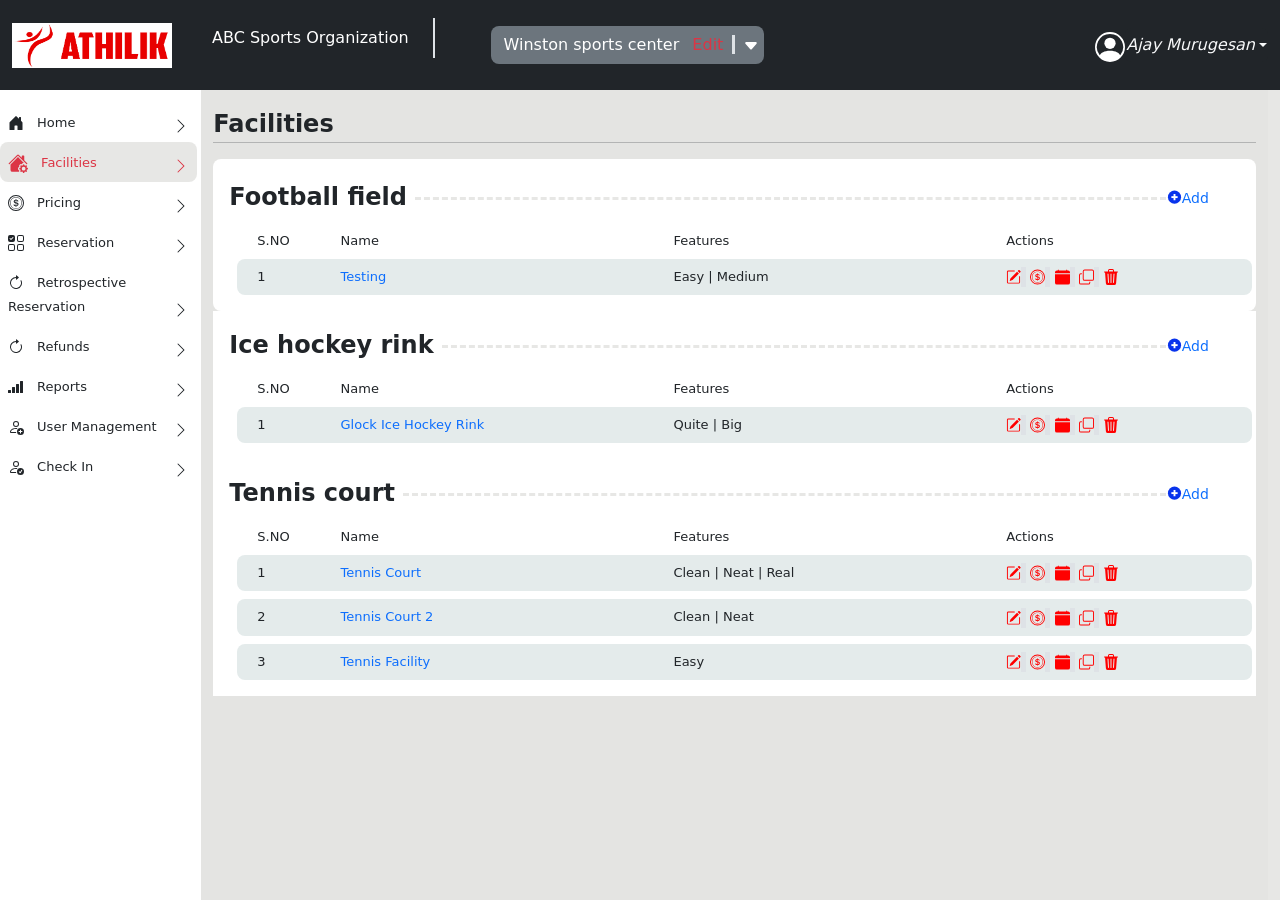
==== athilitik-UI/index.html @ 7afe9dba "initial commit" ====
<!DOCTYPE html>
<html lang="en">
  <head>
    <meta charset="UTF-8" />
    <meta name="viewport" content="width=device-width, initial-scale=1.0" />
    <title>ATHLITIK</title>
    <link
      href="https://cdn.jsdelivr.net/npm/bootstrap@5.3.0/dist/css/bootstrap.min.css"
      rel="stylesheet"
    />
    <link
      rel="stylesheet"
      href="https://cdnjs.cloudflare.com/ajax/libs/font-awesome/6.5.2/css/all.min.css"
      integrity="sha512-SnH5WK+bZxgPHs44uWIX+LLJAJ9/2PkPKZ5QiAj6Ta86w+fsb2TkcmfRyVX3pBnMFcV7oQPJkl9QevSCWr3W6A=="
      crossorigin="anonymous"
      referrerpolicy="no-referrer"
    />
    <script
      src="https://cdn.jsdelivr.net/npm/bootstrap@5.0.2/dist/js/bootstrap.bundle.min.js"
      integrity="sha384-MrcW6ZMFYlzcLA8Nl+NtUVF0sA7MsXsP1UyJoMp4YLEuNSfAP+JcXn/tWtIaxVXM"
      crossorigin="anonymous"
    ></script>
    <link rel="stylesheet" href="example.css"></link>
  </head>
  <body>
    <nav class="navbar navbar-expand-lg navbar-light bg-dark navheight flex-nowrap">
      <div class="container-fluid d-flex justify-content-between">
        <button class="btn btn bg-white d-lg-none" type="button" data-bs-toggle="offcanvas" data-bs-target="#offcanvasExample" aria-controls="offcanvasExample">
             <svg xmlns="http://www.w3.org/2000/svg" width="16" height="16" fill="currentColor" class="bi bi-list" viewBox="0 0 16 16">
<path fill-rule="evenodd" d="M2.5 12a.5.5 0 0 1 .5-.5h10a.5.5 0 0 1 0 1H3a.5.5 0 0 1-.5-.5m0-4a.5.5 0 0 1 .5-.5h10a.5.5 0 0 1 0 1H3a.5.5 0 0 1-.5-.5m0-4a.5.5 0 0 1 .5-.5h10a.5.5 0 0 1 0 1H3a.5.5 0 0 1-.5-.5"/>
</svg>
</button>
        <a class="navbar-brand d-flex" href="#">

<div class="offcanvas offcanvas-start" tabindex="-1" data-bs-backdrop="false" id="offcanvasExample" aria-labelledby="offcanvasExampleLabel">
  <div class="offcanvas-header">
    <h5 class="offcanvas-title" id="offcanvasExampleLabel"></h5>
    <button type="button" class="btn-close" data-bs-dismiss="offcanvas" aria-label="Close"></button>
  </div>
  <div class="offcanvas-body  d-lg-none">
    <div>
      <div class="col-2 w-auto">
        <ul class="p-3">
          <li class="list-group-item border-0 mt-3">
            <svg
              xmlns="http://www.w3.org/2000/svg"
              width="16"
              height="16"
              fill="currentColor"
              class="bi bi-house-door-fill"
              viewBox="0 0 16 16"
            >
              <path
                d="M6.5 14.5v-3.505c0-.245.25-.495.5-.495h2c.25 0 .5.25.5.5v3.5a.5.5 0 0 0 .5.5h4a.5.5 0 0 0 .5-.5v-7a.5.5 0 0 0-.146-.354L13 5.793V2.5a.5.5 0 0 0-.5-.5h-1a.5.5 0 0 0-.5.5v1.293L8.354 1.146a.5.5 0 0 0-.708 0l-6 6A.5.5 0 0 0 1.5 7.5v7a.5.5 0 0 0 .5.5h4a.5.5 0 0 0 .5-.5"
              />
            </svg>
            <span class="ms-2 fs-7">Home</span>
            <svg
              xmlns="http://www.w3.org/2000/svg"
              width="16"
              height="16"
              fill="currentColor"
              class="bi bi-chevron-right float-end mt-2"
              viewBox="0 0 16 16"
            >
              <path
                fill-rule="evenodd"
                d="M4.646 1.646a.5.5 0 0 1 .708 0l6 6a.5.5 0 0 1 0 .708l-6 6a.5.5 0 0 1-.708-.708L10.293 8 4.646 2.354a.5.5 0 0 1 0-.708"
              />
            </svg>
          </li>
          <li class="list-group-item border-0 mt-3  text-danger bg-content rounded-3 p-1 ms-0">
            <svg
              xmlns="http://www.w3.org/2000/svg"
              width="20"
              height="20"
              fill="currentColor"
              class="bi bi-house-gear-fill px-0"
              viewBox="0 0 16 16"
            >
              <path
                d="M7.293 1.5a1 1 0 0 1 1.414 0L11 3.793V2.5a.5.5 0 0 1 .5-.5h1a.5.5 0 0 1 .5.5v3.293l2.354 2.353a.5.5 0 0 1-.708.708L8 2.207 1.354 8.854a.5.5 0 1 1-.708-.708z"
              />
              <path
                d="M11.07 9.047a1.5 1.5 0 0 0-1.742.26l-.02.021a1.5 1.5 0 0 0-.261 1.742 1.5 1.5 0 0 0 0 2.86 1.5 1.5 0 0 0-.12 1.07H3.5A1.5 1.5 0 0 1 2 13.5V9.293l6-6 4.724 4.724a1.5 1.5 0 0 0-1.654 1.03"
              />
              <path
                d="m13.158 9.608-.043-.148c-.181-.613-1.049-.613-1.23 0l-.043.148a.64.64 0 0 1-.921.382l-.136-.074c-.561-.306-1.175.308-.87.869l.075.136a.64.64 0 0 1-.382.92l-.148.045c-.613.18-.613 1.048 0 1.229l.148.043a.64.64 0 0 1 .382.921l-.074.136c-.306.561.308 1.175.869.87l.136-.075a.64.64 0 0 1 .92.382l.045.149c.18.612 1.048.612 1.229 0l.043-.15a.64.64 0 0 1 .921-.38l.136.074c.561.305 1.175-.309.87-.87l-.075-.136a.64.64 0 0 1 .382-.92l.149-.044c.612-.181.612-1.049 0-1.23l-.15-.043a.64.64 0 0 1-.38-.921l.074-.136c.305-.561-.309-1.175-.87-.87l-.136.075a.64.64 0 0 1-.92-.382ZM12.5 14a1.5 1.5 0 1 1 0-3 1.5 1.5 0 0 1 0 3"
              />
            </svg>
            <span class="font ms-2 fs-7">Facilities</span>
            <svg
              xmlns="http://www.w3.org/2000/svg"
              width="16"
              height="16"
              fill="currentColor"
              class="bi bi-chevron-right float-end mt-2"
              viewBox="0 0 16 16"
            >
              <path
                fill-rule="evenodd"
                d="M4.646 1.646a.5.5 0 0 1 .708 0l6 6a.5.5 0 0 1 0 .708l-6 6a.5.5 0 0 1-.708-.708L10.293 8 4.646 2.354a.5.5 0 0 1 0-.708"
              />
            </svg>
          </li>
          <li class="list-group-item border-0 mt-3">
            <svg
              xmlns="http://www.w3.org/2000/svg"
              width="16"
              height="16"
              fill="currentColor"
              class="bi bi-coin"
              viewBox="0 0 16 16"
            >
              <path
                d="M5.5 9.511c.076.954.83 1.697 2.182 1.785V12h.6v-.709c1.4-.098 2.218-.846 2.218-1.932 0-.987-.626-1.496-1.745-1.76l-.473-.112V5.57c.6.068.982.396 1.074.85h1.052c-.076-.919-.864-1.638-2.126-1.716V4h-.6v.719c-1.195.117-2.01.836-2.01 1.853 0 .9.606 1.472 1.613 1.707l.397.098v2.034c-.615-.093-1.022-.43-1.114-.9zm2.177-2.166c-.59-.137-.91-.416-.91-.836 0-.47.345-.822.915-.925v1.76h-.005zm.692 1.193c.717.166 1.048.435 1.048.91 0 .542-.412.914-1.135.982V8.518z"
              />
              <path
                d="M8 15A7 7 0 1 1 8 1a7 7 0 0 1 0 14m0 1A8 8 0 1 0 8 0a8 8 0 0 0 0 16"
              />
              <path
                d="M8 13.5a5.5 5.5 0 1 1 0-11 5.5 5.5 0 0 1 0 11m0 .5A6 6 0 1 0 8 2a6 6 0 0 0 0 12"
              />
            </svg>
            <span class="font ms-2 fs-7">Pricing</span>
            <svg
              xmlns="http://www.w3.org/2000/svg"
              width="16"
              height="16"
              fill="currentColor"
              class="bi bi-chevron-right float-end mt-2"
              viewBox="0 0 16 16"
            >
              <path
                fill-rule="evenodd"
                d="M4.646 1.646a.5.5 0 0 1 .708 0l6 6a.5.5 0 0 1 0 .708l-6 6a.5.5 0 0 1-.708-.708L10.293 8 4.646 2.354a.5.5 0 0 1 0-.708"
              />
            </svg>
          </li>
          <li class="list-group-item border-0 mt-3">
            <svg
              xmlns="http://www.w3.org/2000/svg"
              width="16"
              height="16"
              fill="currentColor"
              class="bi bi-ui-checks-grid "
              viewBox="0 0 16 16"
            >
              <path
                d="M2 10h3a1 1 0 0 1 1 1v3a1 1 0 0 1-1 1H2a1 1 0 0 1-1-1v-3a1 1 0 0 1 1-1m9-9h3a1 1 0 0 1 1 1v3a1 1 0 0 1-1 1h-3a1 1 0 0 1-1-1V2a1 1 0 0 1 1-1m0 9a1 1 0 0 0-1 1v3a1 1 0 0 0 1 1h3a1 1 0 0 0 1-1v-3a1 1 0 0 0-1-1zm0-10a2 2 0 0 0-2 2v3a2 2 0 0 0 2 2h3a2 2 0 0 0 2-2V2a2 2 0 0 0-2-2zM2 9a2 2 0 0 0-2 2v3a2 2 0 0 0 2 2h3a2 2 0 0 0 2-2v-3a2 2 0 0 0-2-2zm7 2a2 2 0 0 1 2-2h3a2 2 0 0 1 2 2v3a2 2 0 0 1-2 2h-3a2 2 0 0 1-2-2zM0 2a2 2 0 0 1 2-2h3a2 2 0 0 1 2 2v3a2 2 0 0 1-2 2H2a2 2 0 0 1-2-2zm5.354.854a.5.5 0 1 0-.708-.708L3 3.793l-.646-.647a.5.5 0 1 0-.708.708l1 1a.5.5 0 0 0 .708 0z"
              />
            </svg>
            <span class="font ms-2 fs-7">Reservation</span>
            <svg
              xmlns="http://www.w3.org/2000/svg"
              width="16"
              height="16"
              fill="currentColor"
              class="bi bi-chevron-right float-end mt-2"
              viewBox="0 0 16 16"
            >
              <path
                fill-rule="evenodd"
                d="M4.646 1.646a.5.5 0 0 1 .708 0l6 6a.5.5 0 0 1 0 .708l-6 6a.5.5 0 0 1-.708-.708L10.293 8 4.646 2.354a.5.5 0 0 1 0-.708"
              />
            </svg>
          </li>
          <li class="list-group-item border-0 mt-3">
            <svg
              xmlns="http://www.w3.org/2000/svg"
              width="16"
              height="16"
              fill="currentColor"
              class="bi bi-arrow-clockwise"
              viewBox="0 0 16 16"
            >
              <path
                fill-rule="evenodd"
                d="M8 3a5 5 0 1 0 4.546 2.914.5.5 0 0 1 .908-.417A6 6 0 1 1 8 2z"
              />
              <path
                d="M8 4.466V.534a.25.25 0 0 1 .41-.192l2.36 1.966c.12.1.12.284 0 .384L8.41 4.658A.25.25 0 0 1 8 4.466"
              />
            </svg>
            <span class="font ms-2 fs-7">Retrospective Reservation</span>
            <svg
              xmlns="http://www.w3.org/2000/svg"
              width="16"
              height="16"
              fill="currentColor"
              class="bi bi-chevron-right float-end mt-2"
              viewBox="0 0 16 16"
            >
              <path
                fill-rule="evenodd"
                d="M4.646 1.646a.5.5 0 0 1 .708 0l6 6a.5.5 0 0 1 0 .708l-6 6a.5.5 0 0 1-.708-.708L10.293 8 4.646 2.354a.5.5 0 0 1 0-.708"
              />
            </svg>
          </li>
          <li class="list-group-item border-0 mt-3">
            <svg
              xmlns="http://www.w3.org/2000/svg"
              width="16"
              height="16"
              fill="currentColor"
              class="bi bi-arrow-clockwise"
              viewBox="0 0 16 16"
            >
              <path
                fill-rule="evenodd"
                d="M8 3a5 5 0 1 0 4.546 2.914.5.5 0 0 1 .908-.417A6 6 0 1 1 8 2z"
              />
              <path
                d="M8 4.466V.534a.25.25 0 0 1 .41-.192l2.36 1.966c.12.1.12.284 0 .384L8.41 4.658A.25.25 0 0 1 8 4.466"
              />
            </svg>
            <span class="font ms-2 fs-7">Refunds</span>
            <svg
              xmlns="http://www.w3.org/2000/svg"
              width="16"
              height="16"
              fill="currentColor"
              class="bi bi-chevron-right float-end mt-2"
              viewBox="0 0 16 16"
            >
              <path
                fill-rule="evenodd"
                d="M4.646 1.646a.5.5 0 0 1 .708 0l6 6a.5.5 0 0 1 0 .708l-6 6a.5.5 0 0 1-.708-.708L10.293 8 4.646 2.354a.5.5 0 0 1 0-.708"
              />
            </svg>
          </li>
          <li class="list-group-item border-0 mt-3">
            <svg
              xmlns="http://www.w3.org/2000/svg"
              width="16"
              height="16"
              fill="currentColor"
              class="bi bi-reception-4"
              viewBox="0 0 16 16"
            >
              <path
                d="M0 11.5a.5.5 0 0 1 .5-.5h2a.5.5 0 0 1 .5.5v2a.5.5 0 0 1-.5.5h-2a.5.5 0 0 1-.5-.5zm4-3a.5.5 0 0 1 .5-.5h2a.5.5 0 0 1 .5.5v5a.5.5 0 0 1-.5.5h-2a.5.5 0 0 1-.5-.5zm4-3a.5.5 0 0 1 .5-.5h2a.5.5 0 0 1 .5.5v8a.5.5 0 0 1-.5.5h-2a.5.5 0 0 1-.5-.5zm4-3a.5.5 0 0 1 .5-.5h2a.5.5 0 0 1 .5.5v11a.5.5 0 0 1-.5.5h-2a.5.5 0 0 1-.5-.5z"
              />
            </svg>
            <span class="font ms-2 fs-7">Reports</span>
            <svg
              xmlns="http://www.w3.org/2000/svg"
              width="16"
              height="16"
              fill="currentColor"
              class="bi bi-chevron-right float-end mt-2"
              viewBox="0 0 16 16"
            >
              <path
                fill-rule="evenodd"
                d="M4.646 1.646a.5.5 0 0 1 .708 0l6 6a.5.5 0 0 1 0 .708l-6 6a.5.5 0 0 1-.708-.708L10.293 8 4.646 2.354a.5.5 0 0 1 0-.708"
              />
            </svg>
          </li>
          <li class="list-group-item border-0 mt-3">
            <svg
              xmlns="http://www.w3.org/2000/svg"
              width="16"
              height="16"
              fill="currentColor"
              class="bi bi-person-add"
              viewBox="0 0 16 16"
            >
              <path
                d="M12.5 16a3.5 3.5 0 1 0 0-7 3.5 3.5 0 0 0 0 7m.5-5v1h1a.5.5 0 0 1 0 1h-1v1a.5.5 0 0 1-1 0v-1h-1a.5.5 0 0 1 0-1h1v-1a.5.5 0 0 1 1 0m-2-6a3 3 0 1 1-6 0 3 3 0 0 1 6 0M8 7a2 2 0 1 0 0-4 2 2 0 0 0 0 4"
              />
              <path
                d="M8.256 14a4.5 4.5 0 0 1-.229-1.004H3c.001-.246.154-.986.832-1.664C4.484 10.68 5.711 10 8 10q.39 0 .74.025c.226-.341.496-.65.804-.918Q8.844 9.002 8 9c-5 0-6 3-6 4s1 1 1 1z"
              />
            </svg>
            <span class="font ms-2 fs-7">User Management</span>
            <svg
              xmlns="http://www.w3.org/2000/svg"
              width="16"
              height="16"
              fill="currentColor"
              class="bi bi-chevron-right float-end mt-2"
              viewBox="0 0 16 16"
            >
              <path
                fill-rule="evenodd"
                d="M4.646 1.646a.5.5 0 0 1 .708 0l6 6a.5.5 0 0 1 0 .708l-6 6a.5.5 0 0 1-.708-.708L10.293 8 4.646 2.354a.5.5 0 0 1 0-.708"
              />
            </svg>
          </li>
          <li class="list-group-item border-0 mt-3">
            <svg
              xmlns="http://www.w3.org/2000/svg"
              width="16"
              height="16"
              fill="currentColor"
              class="bi bi-person-check"
              viewBox="0 0 16 16"
            >
              <path
                d="M12.5 16a3.5 3.5 0 1 0 0-7 3.5 3.5 0 0 0 0 7m1.679-4.493-1.335 2.226a.75.75 0 0 1-1.174.144l-.774-.773a.5.5 0 0 1 .708-.708l.547.548 1.17-1.951a.5.5 0 1 1 .858.514M11 5a3 3 0 1 1-6 0 3 3 0 0 1 6 0M8 7a2 2 0 1 0 0-4 2 2 0 0 0 0 4"
              />
              <path
                d="M8.256 14a4.5 4.5 0 0 1-.229-1.004H3c.001-.246.154-.986.832-1.664C4.484 10.68 5.711 10 8 10q.39 0 .74.025c.226-.341.496-.65.804-.918Q8.844 9.002 8 9c-5 0-6 3-6 4s1 1 1 1z"
              />
            </svg>
            <span class="fontsize ms-2 fs-7">Check In</span>
            <svg
              xmlns="http://www.w3.org/2000/svg"
              width="16"
              height="16"
              fill="currentColor"
              class="bi bi-chevron-right float-end mt-2"
              viewBox="0 0 16 16"
            >
              <path
                fill-rule="evenodd"
                d="M4.646 1.646a.5.5 0 0 1 .708 0l6 6a.5.5 0 0 1 0 .708l-6 6a.5.5 0 0 1-.708-.708L10.293 8 4.646 2.354a.5.5 0 0 1 0-.708"
              />
            </svg>
          </li>
        </ul>
      </div>
    </div>
    
  </div>
</div>


  <img
    class="imagesize min-logo"
    src="logotexticon.png"
    width="160px"
    height="45px"
  />

        </a>
        <div class="collapse navbar-collapse" id="navbarSupportedContent">
          <ul class="navbar-nav me-auto mb-2 mb-lg-0">
            <li class="nav-item">
              <a
                class="nav-link active border-end border-2 text-white px-4"
                aria-current="page"
                href="#"
              >
                ABC Sports Organization
              </a>
            </li>
            <li class="nav-item px-5 ">
              <a class="nav-link" href="#">
                <div class="bg-secondary btn rounded-3 text-white pe-1">
                  <div>
                    Winston sports center
                    <span class="text-danger border-end border-3 ps-2 pe-1">
                      Edit
                    </span>
                    <svg
                      xmlns="http://www.w3.org/2000/svg"
                      width="16"
                      height="16"
                      fill="white"
                      class="bi bi-caret-down-fill ms-2"
                      viewBox="0 0 16 16"
                    >
                      <path
                        d="M7.247 11.14 2.451 5.658C1.885 5.013 2.345 4 3.204 4h9.592a1 1 0 0 1 .753 1.659l-4.796 5.48a1 1 0 0 1-1.506 0z"
                      />
                    </svg>
                  </div>
                </div>
              </a>
            </li>
          </ul>

          
        </div>
        <div class="d-flex ">
            <svg
              xmlns="http://www.w3.org/2000/svg"
              width="30"
              height="30"
              fill="#ffffff"
              class="bi bi-person-circle mt-1"
              viewBox="0 0 16 16"
            >
              <path d="M11 6a3 3 0 1 1-6 0 3 3 0 0 1 6 0" />
              <path
                fill-rule="evenodd"
                d="M0 8a8 8 0 1 1 16 0A8 8 0 0 1 0 8m8-7a7 7 0 0 0-5.468 11.37C3.242 11.226 4.805 10 8 10s4.757 1.225 5.468 2.37A7 7 0 0 0 8 1"
              />
            </svg>
            <button
              class="btn dropdown-toggle bg-dark text-light d-flex align-items-center p-0" 
              type="button"
              id="dropdownMenuButton"
              data-toggle="dropdown"
              aria-haspopup="true"
              aria-expanded="false"
            >
              <i class="d-none d-lg-block">Ajay Murugesan</i>
            </button>
          </div>
      </div>
      </div>
    </nav>
    <div class="row vw-100 h-100">
      <div class="col-2 d-none d-lg-block bg-white p-1">
        <ul class="ps-2 ">
          <li class="list-group-item border-0 mt-2 p-2">
            <svg
              xmlns="http://www.w3.org/2000/svg"
              width="16"
              height="16"
              fill="currentColor"
              class="bi bi-house-door-fill"
              viewBox="0 0 16 16"
            >
              <path
                d="M6.5 14.5v-3.505c0-.245.25-.495.5-.495h2c.25 0 .5.25.5.5v3.5a.5.5 0 0 0 .5.5h4a.5.5 0 0 0 .5-.5v-7a.5.5 0 0 0-.146-.354L13 5.793V2.5a.5.5 0 0 0-.5-.5h-1a.5.5 0 0 0-.5.5v1.293L8.354 1.146a.5.5 0 0 0-.708 0l-6 6A.5.5 0 0 0 1.5 7.5v7a.5.5 0 0 0 .5.5h4a.5.5 0 0 0 .5-.5"
              />
            </svg>
            <span class="ms-2 fs-7">Home</span>
            <svg
              xmlns="http://www.w3.org/2000/svg"
              width="16"
              height="16"
              fill="currentColor"
              class="bi bi-chevron-right float-end mt-2"
              viewBox="0 0 16 16"
            >
              <path
                fill-rule="evenodd"
                d="M4.646 1.646a.5.5 0 0 1 .708 0l6 6a.5.5 0 0 1 0 .708l-6 6a.5.5 0 0 1-.708-.708L10.293 8 4.646 2.354a.5.5 0 0 1 0-.708"
              />
            </svg>
          </li>
          <li class="list-group-item border-0   text-danger  rounded-3 t-color p-2">
            <svg
              xmlns="http://www.w3.org/2000/svg"
              width="20"
              height="20"
              fill="currentColor"
              class="bi bi-house-gear-fill"
              viewBox="0 0 16 16"
            >
              <path
                d="M7.293 1.5a1 1 0 0 1 1.414 0L11 3.793V2.5a.5.5 0 0 1 .5-.5h1a.5.5 0 0 1 .5.5v3.293l2.354 2.353a.5.5 0 0 1-.708.708L8 2.207 1.354 8.854a.5.5 0 1 1-.708-.708z"
              />
              <path
                d="M11.07 9.047a1.5 1.5 0 0 0-1.742.26l-.02.021a1.5 1.5 0 0 0-.261 1.742 1.5 1.5 0 0 0 0 2.86 1.5 1.5 0 0 0-.12 1.07H3.5A1.5 1.5 0 0 1 2 13.5V9.293l6-6 4.724 4.724a1.5 1.5 0 0 0-1.654 1.03"
              />
              <path
                d="m13.158 9.608-.043-.148c-.181-.613-1.049-.613-1.23 0l-.043.148a.64.64 0 0 1-.921.382l-.136-.074c-.561-.306-1.175.308-.87.869l.075.136a.64.64 0 0 1-.382.92l-.148.045c-.613.18-.613 1.048 0 1.229l.148.043a.64.64 0 0 1 .382.921l-.074.136c-.306.561.308 1.175.869.87l.136-.075a.64.64 0 0 1 .92.382l.045.149c.18.612 1.048.612 1.229 0l.043-.15a.64.64 0 0 1 .921-.38l.136.074c.561.305 1.175-.309.87-.87l-.075-.136a.64.64 0 0 1 .382-.92l.149-.044c.612-.181.612-1.049 0-1.23l-.15-.043a.64.64 0 0 1-.38-.921l.074-.136c.305-.561-.309-1.175-.87-.87l-.136.075a.64.64 0 0 1-.92-.382ZM12.5 14a1.5 1.5 0 1 1 0-3 1.5 1.5 0 0 1 0 3"
              />
            </svg>
            <span class="font ms-2 fs-7 ">Facilities</span>
            <svg
              xmlns="http://www.w3.org/2000/svg"
              width="16"
              height="16"
              fill="currentColor"
              class="bi bi-chevron-right mt-2 d-flex float-end"
              viewBox="0 0 16 16"
            >
              <path
                fill-rule="evenodd"
                d="M4.646 1.646a.5.5 0 0 1 .708 0l6 6a.5.5 0 0 1 0 .708l-6 6a.5.5 0 0 1-.708-.708L10.293 8 4.646 2.354a.5.5 0 0 1 0-.708"
              />
            </svg>
          </li>
          <li class="list-group-item border-0  p-2">
            <svg
              xmlns="http://www.w3.org/2000/svg"
              width="16"
              height="16"
              fill="currentColor"
              class="bi bi-coin"
              viewBox="0 0 16 16"
            >
              <path
                d="M5.5 9.511c.076.954.83 1.697 2.182 1.785V12h.6v-.709c1.4-.098 2.218-.846 2.218-1.932 0-.987-.626-1.496-1.745-1.76l-.473-.112V5.57c.6.068.982.396 1.074.85h1.052c-.076-.919-.864-1.638-2.126-1.716V4h-.6v.719c-1.195.117-2.01.836-2.01 1.853 0 .9.606 1.472 1.613 1.707l.397.098v2.034c-.615-.093-1.022-.43-1.114-.9zm2.177-2.166c-.59-.137-.91-.416-.91-.836 0-.47.345-.822.915-.925v1.76h-.005zm.692 1.193c.717.166 1.048.435 1.048.91 0 .542-.412.914-1.135.982V8.518z"
              />
              <path
                d="M8 15A7 7 0 1 1 8 1a7 7 0 0 1 0 14m0 1A8 8 0 1 0 8 0a8 8 0 0 0 0 16"
              />
              <path
                d="M8 13.5a5.5 5.5 0 1 1 0-11 5.5 5.5 0 0 1 0 11m0 .5A6 6 0 1 0 8 2a6 6 0 0 0 0 12"
              />
            </svg>
            <span class="font ms-2 fs-7">Pricing</span>
            <svg
              xmlns="http://www.w3.org/2000/svg"
              width="16"
              height="16"
              fill="currentColor"
              class="bi bi-chevron-right float-end mt-2"
              viewBox="0 0 16 16"
            >
              <path
                fill-rule="evenodd"
                d="M4.646 1.646a.5.5 0 0 1 .708 0l6 6a.5.5 0 0 1 0 .708l-6 6a.5.5 0 0 1-.708-.708L10.293 8 4.646 2.354a.5.5 0 0 1 0-.708"
              />
            </svg>
          </li>
          <li class="list-group-item border-0  p-2">
            <svg
              xmlns="http://www.w3.org/2000/svg"
              width="16"
              height="16"
              fill="currentColor"
              class="bi bi-ui-checks-grid "
              viewBox="0 0 16 16"
            >
              <path
                d="M2 10h3a1 1 0 0 1 1 1v3a1 1 0 0 1-1 1H2a1 1 0 0 1-1-1v-3a1 1 0 0 1 1-1m9-9h3a1 1 0 0 1 1 1v3a1 1 0 0 1-1 1h-3a1 1 0 0 1-1-1V2a1 1 0 0 1 1-1m0 9a1 1 0 0 0-1 1v3a1 1 0 0 0 1 1h3a1 1 0 0 0 1-1v-3a1 1 0 0 0-1-1zm0-10a2 2 0 0 0-2 2v3a2 2 0 0 0 2 2h3a2 2 0 0 0 2-2V2a2 2 0 0 0-2-2zM2 9a2 2 0 0 0-2 2v3a2 2 0 0 0 2 2h3a2 2 0 0 0 2-2v-3a2 2 0 0 0-2-2zm7 2a2 2 0 0 1 2-2h3a2 2 0 0 1 2 2v3a2 2 0 0 1-2 2h-3a2 2 0 0 1-2-2zM0 2a2 2 0 0 1 2-2h3a2 2 0 0 1 2 2v3a2 2 0 0 1-2 2H2a2 2 0 0 1-2-2zm5.354.854a.5.5 0 1 0-.708-.708L3 3.793l-.646-.647a.5.5 0 1 0-.708.708l1 1a.5.5 0 0 0 .708 0z"
              />
            </svg>
            <span class="font ms-2 fs-7">Reservation</span>
            <svg
              xmlns="http://www.w3.org/2000/svg"
              width="16"
              height="16"
              fill="currentColor"
              class="bi bi-chevron-right float-end mt-2"
              viewBox="0 0 16 16"
            >
              <path
                fill-rule="evenodd"
                d="M4.646 1.646a.5.5 0 0 1 .708 0l6 6a.5.5 0 0 1 0 .708l-6 6a.5.5 0 0 1-.708-.708L10.293 8 4.646 2.354a.5.5 0 0 1 0-.708"
              />
            </svg>
          </li>
          <li class="list-group-item border-0   p-2">
            <svg
              xmlns="http://www.w3.org/2000/svg"
              width="16"
              height="16"
              fill="currentColor"
              class="bi bi-arrow-clockwise"
              viewBox="0 0 16 16"
            >
              <path
                fill-rule="evenodd"
                d="M8 3a5 5 0 1 0 4.546 2.914.5.5 0 0 1 .908-.417A6 6 0 1 1 8 2z"
              />
              <path
                d="M8 4.466V.534a.25.25 0 0 1 .41-.192l2.36 1.966c.12.1.12.284 0 .384L8.41 4.658A.25.25 0 0 1 8 4.466"
              />
            </svg>
            <span class="font ms-2 fs-7">Retrospective Reservation</span>
            <svg
              xmlns="http://www.w3.org/2000/svg"
              width="16"
              height="16"
              fill="currentColor"
              class="bi bi-chevron-right float-end mt-2"
              viewBox="0 0 16 16"
            >
              <path
                fill-rule="evenodd"
                d="M4.646 1.646a.5.5 0 0 1 .708 0l6 6a.5.5 0 0 1 0 .708l-6 6a.5.5 0 0 1-.708-.708L10.293 8 4.646 2.354a.5.5 0 0 1 0-.708"
              />
            </svg>
          </li>
          <li class="list-group-item border-0  p-2">
            <svg
              xmlns="http://www.w3.org/2000/svg"
              width="16"
              height="16"
              fill="currentColor"
              class="bi bi-arrow-clockwise"
              viewBox="0 0 16 16"
            >
              <path
                fill-rule="evenodd"
                d="M8 3a5 5 0 1 0 4.546 2.914.5.5 0 0 1 .908-.417A6 6 0 1 1 8 2z"
              />
              <path
                d="M8 4.466V.534a.25.25 0 0 1 .41-.192l2.36 1.966c.12.1.12.284 0 .384L8.41 4.658A.25.25 0 0 1 8 4.466"
              />
            </svg>
            <span class="font ms-2 fs-7">Refunds</span>
            <svg
              xmlns="http://www.w3.org/2000/svg"
              width="16"
              height="16"
              fill="currentColor"
              class="bi bi-chevron-right float-end mt-2"
              viewBox="0 0 16 16"
            >
              <path
                fill-rule="evenodd"
                d="M4.646 1.646a.5.5 0 0 1 .708 0l6 6a.5.5 0 0 1 0 .708l-6 6a.5.5 0 0 1-.708-.708L10.293 8 4.646 2.354a.5.5 0 0 1 0-.708"
              />
            </svg>
          </li>
          <li class="list-group-item border-0  p-2">
            <svg
              xmlns="http://www.w3.org/2000/svg"
              width="16"
              height="16"
              fill="currentColor"
              class="bi bi-reception-4"
              viewBox="0 0 16 16"
            >
              <path
                d="M0 11.5a.5.5 0 0 1 .5-.5h2a.5.5 0 0 1 .5.5v2a.5.5 0 0 1-.5.5h-2a.5.5 0 0 1-.5-.5zm4-3a.5.5 0 0 1 .5-.5h2a.5.5 0 0 1 .5.5v5a.5.5 0 0 1-.5.5h-2a.5.5 0 0 1-.5-.5zm4-3a.5.5 0 0 1 .5-.5h2a.5.5 0 0 1 .5.5v8a.5.5 0 0 1-.5.5h-2a.5.5 0 0 1-.5-.5zm4-3a.5.5 0 0 1 .5-.5h2a.5.5 0 0 1 .5.5v11a.5.5 0 0 1-.5.5h-2a.5.5 0 0 1-.5-.5z"
              />
            </svg>
            <span class="font ms-2 fs-7">Reports</span>
            <svg
              xmlns="http://www.w3.org/2000/svg"
              width="16"
              height="16"
              fill="currentColor"
              class="bi bi-chevron-right float-end mt-2"
              viewBox="0 0 16 16"
            >
              <path
                fill-rule="evenodd"
                d="M4.646 1.646a.5.5 0 0 1 .708 0l6 6a.5.5 0 0 1 0 .708l-6 6a.5.5 0 0 1-.708-.708L10.293 8 4.646 2.354a.5.5 0 0 1 0-.708"
              />
            </svg>
          </li>
          <li class="list-group-item border-0  p-2">
            <svg
              xmlns="http://www.w3.org/2000/svg"
              width="16"
              height="16"
              fill="currentColor"
              class="bi bi-person-add"
              viewBox="0 0 16 16"
            >
              <path
                d="M12.5 16a3.5 3.5 0 1 0 0-7 3.5 3.5 0 0 0 0 7m.5-5v1h1a.5.5 0 0 1 0 1h-1v1a.5.5 0 0 1-1 0v-1h-1a.5.5 0 0 1 0-1h1v-1a.5.5 0 0 1 1 0m-2-6a3 3 0 1 1-6 0 3 3 0 0 1 6 0M8 7a2 2 0 1 0 0-4 2 2 0 0 0 0 4"
              />
              <path
                d="M8.256 14a4.5 4.5 0 0 1-.229-1.004H3c.001-.246.154-.986.832-1.664C4.484 10.68 5.711 10 8 10q.39 0 .74.025c.226-.341.496-.65.804-.918Q8.844 9.002 8 9c-5 0-6 3-6 4s1 1 1 1z"
              />
            </svg>
            <span class="font ms-2 fs-7">User Management</span>
            <svg
              xmlns="http://www.w3.org/2000/svg"
              width="16"
              height="16"
              fill="currentColor"
              class="bi bi-chevron-right float-end mt-2"
              viewBox="0 0 16 16"
            >
              <path
                fill-rule="evenodd"
                d="M4.646 1.646a.5.5 0 0 1 .708 0l6 6a.5.5 0 0 1 0 .708l-6 6a.5.5 0 0 1-.708-.708L10.293 8 4.646 2.354a.5.5 0 0 1 0-.708"
              />
            </svg>
          </li>
          <li class="list-group-item border-0  p-2">
            <svg
              xmlns="http://www.w3.org/2000/svg"
              width="16"
              height="16"
              fill="currentColor"
              class="bi bi-person-check"
              viewBox="0 0 16 16"
            >
              <path
                d="M12.5 16a3.5 3.5 0 1 0 0-7 3.5 3.5 0 0 0 0 7m1.679-4.493-1.335 2.226a.75.75 0 0 1-1.174.144l-.774-.773a.5.5 0 0 1 .708-.708l.547.548 1.17-1.951a.5.5 0 1 1 .858.514M11 5a3 3 0 1 1-6 0 3 3 0 0 1 6 0M8 7a2 2 0 1 0 0-4 2 2 0 0 0 0 4"
              />
              <path
                d="M8.256 14a4.5 4.5 0 0 1-.229-1.004H3c.001-.246.154-.986.832-1.664C4.484 10.68 5.711 10 8 10q.39 0 .74.025c.226-.341.496-.65.804-.918Q8.844 9.002 8 9c-5 0-6 3-6 4s1 1 1 1z"
              />
            </svg>
            <span class="fontsize ms-2 fs-7">Check In</span>
            <svg
              xmlns="http://www.w3.org/2000/svg"
              width="16"
              height="16"
              fill="currentColor"
              class="bi bi-chevron-right float-end mt-2"
              viewBox="0 0 16 16"
            >
              <path
                fill-rule="evenodd"
                d="M4.646 1.646a.5.5 0 0 1 .708 0l6 6a.5.5 0 0 1 0 .708l-6 6a.5.5 0 0 1-.708-.708L10.293 8 4.646 2.354a.5.5 0 0 1 0-.708"
              />
            </svg>
          </li>
        </ul>
      </div>
      <div class="col-12 col-md-12   col-lg-10 mx-2 mx-sm-0 bg-content ">
        <div class="p-0 ">
          <div class=" fs-4 fw-bolder mt-3">Facilities</div>
          <hr class="mt-0"/>
        </div>
        <div class="bg-white p-3 rounded-3">
          <div class="mt-1" >
            <div class="p-0">
              <div class="row d-flex mb-2">
          <div class="col flex-grow-0 fw-bolder fs-4 pe-2 text-nowrap">Football field</div>
          <div class="col flex-grow-1 dash-line mx-0"></div>
          <div class="col-1 flex-grow-0 pt-1 ps-0 ms-2 ms-sm-0"><button class="btn btn-sm text-primary px-0 d-flex"><svg xmlns="http://www.w3.org/2000/svg" width="15" height="22" viewBox="0 6 48 48"><circle cx="24" cy="24" r="21" fill="#0833ec"/><g fill="#fff"><path d="M21 14h6v20h-6z"/><path d="M14 21h20v6H14z"/></g></svg><span class="d-none d-md-block">Add</span></button></div>
        </div>
          </div>
          </div>
          <div class="min-screen">
            <div class="row p-2 fs-7 ms-2 w-125">
                <div class="col-1">S.NO</div>
                <div class="col-4">Name</div>
                <div class="col-4">Features</div>
                <div class="col-3">Actions</div>
            </div>
            <div class="row  p-2 ms-2 fs-7  ft-color rounded-3  w-125">
                <div class="col-1">1</div>
                <div class="col-4 text-primary cursor-pointer">Testing</div>
                <div class="col-4">Easy | Medium</div>
                <div class="col-3">
                <svg xmlns="http://www.w3.org/2000/svg" width="20" height="20" fill="red" class="bi bi-pencil-square border-end border-5" viewBox="0 0 16 16">
    <path d="M15.502 1.94a.5.5 0 0 1 0 .706L14.459 3.69l-2-2L13.502.646a.5.5 0 0 1 .707 0l1.293 1.293zm-1.75 2.456-2-2L4.939 9.21a.5.5 0 0 0-.121.196l-.805 2.414a.25.25 0 0 0 .316.316l2.414-.805a.5.5 0 0 0 .196-.12l6.813-6.814z"/>
    <path fill-rule="evenodd" d="M1 13.5A1.5 1.5 0 0 0 2.5 15h11a1.5 1.5 0 0 0 1.5-1.5v-6a.5.5 0 0 0-1 0v6a.5.5 0 0 1-.5.5h-11a.5.5 0 0 1-.5-.5v-11a.5.5 0 0 1 .5-.5H9a.5.5 0 0 0 0-1H2.5A1.5 1.5 0 0 0 1 2.5z"/>
  </svg>
  <svg xmlns="http://www.w3.org/2000/svg" width="20" height="20" fill="red" class="bi bi-coin border-end border-5" viewBox="0 0 16 16">
    <path d="M5.5 9.511c.076.954.83 1.697 2.182 1.785V12h.6v-.709c1.4-.098 2.218-.846 2.218-1.932 0-.987-.626-1.496-1.745-1.76l-.473-.112V5.57c.6.068.982.396 1.074.85h1.052c-.076-.919-.864-1.638-2.126-1.716V4h-.6v.719c-1.195.117-2.01.836-2.01 1.853 0 .9.606 1.472 1.613 1.707l.397.098v2.034c-.615-.093-1.022-.43-1.114-.9zm2.177-2.166c-.59-.137-.91-.416-.91-.836 0-.47.345-.822.915-.925v1.76h-.005zm.692 1.193c.717.166 1.048.435 1.048.91 0 .542-.412.914-1.135.982V8.518z"/>
    <path d="M8 15A7 7 0 1 1 8 1a7 7 0 0 1 0 14m0 1A8 8 0 1 0 8 0a8 8 0 0 0 0 16"/>
    <path d="M8 13.5a5.5 5.5 0 1 1 0-11 5.5 5.5 0 0 1 0 11m0 .5A6 6 0 1 0 8 2a6 6 0 0 0 0 12"/>
  </svg>
  <svg xmlns="http://www.w3.org/2000/svg" width="20" height="20" fill="red" class="bi bi-calendar-fill border-end border-5" viewBox="0 0 16 16">
    <path d="M3.5 0a.5.5 0 0 1 .5.5V1h8V.5a.5.5 0 0 1 1 0V1h1a2 2 0 0 1 2 2v11a2 2 0 0 1-2 2H2a2 2 0 0 1-2-2V5h16V4H0V3a2 2 0 0 1 2-2h1V.5a.5.5 0 0 1 .5-.5"/>
  </svg>
  <svg xmlns="http://www.w3.org/2000/svg" width="20" height="20" fill="red" class="bi bi-copy border-end border-5" viewBox="0 0 16 16">
    <path fill-rule="evenodd" d="M4 2a2 2 0 0 1 2-2h8a2 2 0 0 1 2 2v8a2 2 0 0 1-2 2H6a2 2 0 0 1-2-2zm2-1a1 1 0 0 0-1 1v8a1 1 0 0 0 1 1h8a1 1 0 0 0 1-1V2a1 1 0 0 0-1-1zM2 5a1 1 0 0 0-1 1v8a1 1 0 0 0 1 1h8a1 1 0 0 0 1-1v-1h1v1a2 2 0 0 1-2 2H2a2 2 0 0 1-2-2V6a2 2 0 0 1 2-2h1v1z"/>
  </svg>
  <svg xmlns="http://www.w3.org/2000/svg" width="16" height="16" fill="red" class="bi bi-trash3-fill " viewBox="0 0 16 16">
    <path d="M11 1.5v1h3.5a.5.5 0 0 1 0 1h-.538l-.853 10.66A2 2 0 0 1 11.115 16h-6.23a2 2 0 0 1-1.994-1.84L2.038 3.5H1.5a.5.5 0 0 1 0-1H5v-1A1.5 1.5 0 0 1 6.5 0h3A1.5 1.5 0 0 1 11 1.5m-5 0v1h4v-1a.5.5 0 0 0-.5-.5h-3a.5.5 0 0 0-.5.5M4.5 5.029l.5 8.5a.5.5 0 1 0 .998-.06l-.5-8.5a.5.5 0 1 0-.998.06m6.53-.528a.5.5 0 0 0-.528.47l-.5 8.5a.5.5 0 0 0 .998.058l.5-8.5a.5.5 0 0 0-.47-.528M8 4.5a.5.5 0 0 0-.5.5v8.5a.5.5 0 0 0 1 0V5a.5.5 0 0 0-.5-.5"/>
  </svg>
  </div>
          </div>
          </div>
            
        </div>
        <div class="bg-white p-3">
          <div class="mt-0" >
            <div class="p-0">
              <div class="row d-flex mb-2">
          <div class="col flex-grow-0 fw-bolder fs-4 pe-2 text-nowrap">Ice hockey rink</div>
          <div class="col flex-grow-1 dash-line mx-0"></div>
          <div class="col-1 flex-grow-0 pt-1 ps-0 ms-2 ms-sm-0"><button class="btn btn-sm text-primary px-0 d-flex"><svg xmlns="http://www.w3.org/2000/svg" width="15" height="22" viewBox="0 6 48 48"><circle cx="24" cy="24" r="21" fill="#0833ec"/><g fill="#fff"><path d="M21 14h6v20h-6z"/><path d="M14 21h20v6H14z"/></g></svg> <span class="d-none d-md-block">Add</span></button></div>
        </div>
          </div>
          </div>
          <div class="min-screen" >
            <div class="row p-2  fs-7 ms-2  w-125">
                <div class="col-1">S.NO</div>
                <div class="col-4">Name</div>
                <div class="col-4">Features</div>
                <div class="col-3">Actions</div>
            </div>
            <div class="row p-2 ms-2 fs-7 ft-color rounded-3  w-125">
                <div class="col-1">1</div>
                <div class="col-4 text-primary">Glock Ice Hockey Rink</div>
                <div class="col-4">Quite | Big</div>
                <div class="col-3">
                <svg xmlns="http://www.w3.org/2000/svg" width="20" height="20" fill="red" class="bi bi-pencil-square border-end border-5" viewBox="0 0 16 16">
    <path d="M15.502 1.94a.5.5 0 0 1 0 .706L14.459 3.69l-2-2L13.502.646a.5.5 0 0 1 .707 0l1.293 1.293zm-1.75 2.456-2-2L4.939 9.21a.5.5 0 0 0-.121.196l-.805 2.414a.25.25 0 0 0 .316.316l2.414-.805a.5.5 0 0 0 .196-.12l6.813-6.814z"/>
    <path fill-rule="evenodd" d="M1 13.5A1.5 1.5 0 0 0 2.5 15h11a1.5 1.5 0 0 0 1.5-1.5v-6a.5.5 0 0 0-1 0v6a.5.5 0 0 1-.5.5h-11a.5.5 0 0 1-.5-.5v-11a.5.5 0 0 1 .5-.5H9a.5.5 0 0 0 0-1H2.5A1.5 1.5 0 0 0 1 2.5z"/>
  </svg>
  <svg xmlns="http://www.w3.org/2000/svg" width="20" height="20" fill="red" class="bi bi-coin border-end border-5" viewBox="0 0 16 16">
    <path d="M5.5 9.511c.076.954.83 1.697 2.182 1.785V12h.6v-.709c1.4-.098 2.218-.846 2.218-1.932 0-.987-.626-1.496-1.745-1.76l-.473-.112V5.57c.6.068.982.396 1.074.85h1.052c-.076-.919-.864-1.638-2.126-1.716V4h-.6v.719c-1.195.117-2.01.836-2.01 1.853 0 .9.606 1.472 1.613 1.707l.397.098v2.034c-.615-.093-1.022-.43-1.114-.9zm2.177-2.166c-.59-.137-.91-.416-.91-.836 0-.47.345-.822.915-.925v1.76h-.005zm.692 1.193c.717.166 1.048.435 1.048.91 0 .542-.412.914-1.135.982V8.518z"/>
    <path d="M8 15A7 7 0 1 1 8 1a7 7 0 0 1 0 14m0 1A8 8 0 1 0 8 0a8 8 0 0 0 0 16"/>
    <path d="M8 13.5a5.5 5.5 0 1 1 0-11 5.5 5.5 0 0 1 0 11m0 .5A6 6 0 1 0 8 2a6 6 0 0 0 0 12"/>
  </svg>
  <svg xmlns="http://www.w3.org/2000/svg" width="20" height="20" fill="red" class="bi bi-calendar-fill border-end border-5" viewBox="0 0 16 16">
    <path d="M3.5 0a.5.5 0 0 1 .5.5V1h8V.5a.5.5 0 0 1 1 0V1h1a2 2 0 0 1 2 2v11a2 2 0 0 1-2 2H2a2 2 0 0 1-2-2V5h16V4H0V3a2 2 0 0 1 2-2h1V.5a.5.5 0 0 1 .5-.5"/>
  </svg>
  <svg xmlns="http://www.w3.org/2000/svg" width="20" height="20" fill="red" class="bi bi-copy border-end border-5" viewBox="0 0 16 16">
    <path fill-rule="evenodd" d="M4 2a2 2 0 0 1 2-2h8a2 2 0 0 1 2 2v8a2 2 0 0 1-2 2H6a2 2 0 0 1-2-2zm2-1a1 1 0 0 0-1 1v8a1 1 0 0 0 1 1h8a1 1 0 0 0 1-1V2a1 1 0 0 0-1-1zM2 5a1 1 0 0 0-1 1v8a1 1 0 0 0 1 1h8a1 1 0 0 0 1-1v-1h1v1a2 2 0 0 1-2 2H2a2 2 0 0 1-2-2V6a2 2 0 0 1 2-2h1v1z"/>
  </svg>
  <svg xmlns="http://www.w3.org/2000/svg" width="16" height="16" fill="red" class="bi bi-trash3-fill" viewBox="0 0 16 16">
    <path d="M11 1.5v1h3.5a.5.5 0 0 1 0 1h-.538l-.853 10.66A2 2 0 0 1 11.115 16h-6.23a2 2 0 0 1-1.994-1.84L2.038 3.5H1.5a.5.5 0 0 1 0-1H5v-1A1.5 1.5 0 0 1 6.5 0h3A1.5 1.5 0 0 1 11 1.5m-5 0v1h4v-1a.5.5 0 0 0-.5-.5h-3a.5.5 0 0 0-.5.5M4.5 5.029l.5 8.5a.5.5 0 1 0 .998-.06l-.5-8.5a.5.5 0 1 0-.998.06m6.53-.528a.5.5 0 0 0-.528.47l-.5 8.5a.5.5 0 0 0 .998.058l.5-8.5a.5.5 0 0 0-.47-.528M8 4.5a.5.5 0 0 0-.5.5v8.5a.5.5 0 0 0 1 0V5a.5.5 0 0 0-.5-.5"/>
  </svg>
  </div>
          </div>
          </div>
            
        </div>
        <div class="bg-white p-3">
          <div class="mt-0" >
            <div class="p-0">
              <div class="row d-flex mb-2">
          <div class="col flex-grow-0 fw-bolder fs-4 pe-2 text-nowrap">Tennis court</div>
          <div class="col flex-grow-1 dash-line"></div>
          <div class="col-1 flex-grow-0 pt-1 ps-0 ms-2 ms-sm-0"><button class="btn btn-sm text-primary px-0 d-flex"><svg xmlns="http://www.w3.org/2000/svg" width="15" height="22" viewBox="0 6 48 48"><circle cx="24" cy="24" r="21" fill="#0833ec"/><g fill="#fff"><path d="M21 14h6v20h-6z"/><path d="M14 21h20v6H14z"/></g></svg><span class="d-none d-md-block">Add</span></button></div>
        </div>
          </div>
          </div>
          <div class="min-screen">
            <div class="row p-2 fs-7 ms-2 w-125">
                <div class="col-1">S.NO</div>
                <div class="col-4">Name</div>
                <div class="col-4">Features</div>
                <div class="col-3">Actions</div>
            </div>
            <div class="row p-2  fs-7 ms-2  rounded-3 ft-color w-125">
                <div class="col-1">1</div>
                <div class="col-4 text-primary">Tennis Court</div>
                <div class="col-4">Clean | Neat | Real</div>
                <div class="col-3">
                <svg xmlns="http://www.w3.org/2000/svg" width="20" height="20" fill="red" class="bi bi-pencil-square border-end border-5" viewBox="0 0 16 16">
    <path d="M15.502 1.94a.5.5 0 0 1 0 .706L14.459 3.69l-2-2L13.502.646a.5.5 0 0 1 .707 0l1.293 1.293zm-1.75 2.456-2-2L4.939 9.21a.5.5 0 0 0-.121.196l-.805 2.414a.25.25 0 0 0 .316.316l2.414-.805a.5.5 0 0 0 .196-.12l6.813-6.814z"/>
    <path fill-rule="evenodd" d="M1 13.5A1.5 1.5 0 0 0 2.5 15h11a1.5 1.5 0 0 0 1.5-1.5v-6a.5.5 0 0 0-1 0v6a.5.5 0 0 1-.5.5h-11a.5.5 0 0 1-.5-.5v-11a.5.5 0 0 1 .5-.5H9a.5.5 0 0 0 0-1H2.5A1.5 1.5 0 0 0 1 2.5z"/>
  </svg>
  <svg xmlns="http://www.w3.org/2000/svg" width="20" height="20" fill="red" class="bi bi-coin border-end border-5" viewBox="0 0 16 16">
    <path d="M5.5 9.511c.076.954.83 1.697 2.182 1.785V12h.6v-.709c1.4-.098 2.218-.846 2.218-1.932 0-.987-.626-1.496-1.745-1.76l-.473-.112V5.57c.6.068.982.396 1.074.85h1.052c-.076-.919-.864-1.638-2.126-1.716V4h-.6v.719c-1.195.117-2.01.836-2.01 1.853 0 .9.606 1.472 1.613 1.707l.397.098v2.034c-.615-.093-1.022-.43-1.114-.9zm2.177-2.166c-.59-.137-.91-.416-.91-.836 0-.47.345-.822.915-.925v1.76h-.005zm.692 1.193c.717.166 1.048.435 1.048.91 0 .542-.412.914-1.135.982V8.518z"/>
    <path d="M8 15A7 7 0 1 1 8 1a7 7 0 0 1 0 14m0 1A8 8 0 1 0 8 0a8 8 0 0 0 0 16"/>
    <path d="M8 13.5a5.5 5.5 0 1 1 0-11 5.5 5.5 0 0 1 0 11m0 .5A6 6 0 1 0 8 2a6 6 0 0 0 0 12"/>
  </svg>
  <svg xmlns="http://www.w3.org/2000/svg" width="20" height="20" fill="red" class="bi bi-calendar-fill border-end border-5" viewBox="0 0 16 16">
    <path d="M3.5 0a.5.5 0 0 1 .5.5V1h8V.5a.5.5 0 0 1 1 0V1h1a2 2 0 0 1 2 2v11a2 2 0 0 1-2 2H2a2 2 0 0 1-2-2V5h16V4H0V3a2 2 0 0 1 2-2h1V.5a.5.5 0 0 1 .5-.5"/>
  </svg>
  <svg xmlns="http://www.w3.org/2000/svg" width="20" height="20" fill="red" class="bi bi-copy border-end border-5" viewBox="0 0 16 16">
    <path fill-rule="evenodd" d="M4 2a2 2 0 0 1 2-2h8a2 2 0 0 1 2 2v8a2 2 0 0 1-2 2H6a2 2 0 0 1-2-2zm2-1a1 1 0 0 0-1 1v8a1 1 0 0 0 1 1h8a1 1 0 0 0 1-1V2a1 1 0 0 0-1-1zM2 5a1 1 0 0 0-1 1v8a1 1 0 0 0 1 1h8a1 1 0 0 0 1-1v-1h1v1a2 2 0 0 1-2 2H2a2 2 0 0 1-2-2V6a2 2 0 0 1 2-2h1v1z"/>
  </svg>
  <svg xmlns="http://www.w3.org/2000/svg" width="16" height="16" fill="red" class="bi bi-trash3-fill" viewBox="0 0 16 16">
    <path d="M11 1.5v1h3.5a.5.5 0 0 1 0 1h-.538l-.853 10.66A2 2 0 0 1 11.115 16h-6.23a2 2 0 0 1-1.994-1.84L2.038 3.5H1.5a.5.5 0 0 1 0-1H5v-1A1.5 1.5 0 0 1 6.5 0h3A1.5 1.5 0 0 1 11 1.5m-5 0v1h4v-1a.5.5 0 0 0-.5-.5h-3a.5.5 0 0 0-.5.5M4.5 5.029l.5 8.5a.5.5 0 1 0 .998-.06l-.5-8.5a.5.5 0 1 0-.998.06m6.53-.528a.5.5 0 0 0-.528.47l-.5 8.5a.5.5 0 0 0 .998.058l.5-8.5a.5.5 0 0 0-.47-.528M8 4.5a.5.5 0 0 0-.5.5v8.5a.5.5 0 0 0 1 0V5a.5.5 0 0 0-.5-.5"/>
  </svg>
  </div>
          </div>
          <div class="row p-2 ms-2  fs-7  mt-2 rounded-3 ft-color w-125">
                <div class="col-1">2</div>
                <div class="col-4 text-primary">Tennis Court 2</div>
                <div class="col-4">Clean | Neat</div>
                <div class="col-3">
                <svg xmlns="http://www.w3.org/2000/svg" width="20" height="20" fill="red" class="bi bi-pencil-square border-end border-5" viewBox="0 0 16 16">
    <path d="M15.502 1.94a.5.5 0 0 1 0 .706L14.459 3.69l-2-2L13.502.646a.5.5 0 0 1 .707 0l1.293 1.293zm-1.75 2.456-2-2L4.939 9.21a.5.5 0 0 0-.121.196l-.805 2.414a.25.25 0 0 0 .316.316l2.414-.805a.5.5 0 0 0 .196-.12l6.813-6.814z"/>
    <path fill-rule="evenodd" d="M1 13.5A1.5 1.5 0 0 0 2.5 15h11a1.5 1.5 0 0 0 1.5-1.5v-6a.5.5 0 0 0-1 0v6a.5.5 0 0 1-.5.5h-11a.5.5 0 0 1-.5-.5v-11a.5.5 0 0 1 .5-.5H9a.5.5 0 0 0 0-1H2.5A1.5 1.5 0 0 0 1 2.5z"/>
  </svg>
  <svg xmlns="http://www.w3.org/2000/svg" width="20" height="20" fill="red" class="bi bi-coin border-end border-5" viewBox="0 0 16 16">
    <path d="M5.5 9.511c.076.954.83 1.697 2.182 1.785V12h.6v-.709c1.4-.098 2.218-.846 2.218-1.932 0-.987-.626-1.496-1.745-1.76l-.473-.112V5.57c.6.068.982.396 1.074.85h1.052c-.076-.919-.864-1.638-2.126-1.716V4h-.6v.719c-1.195.117-2.01.836-2.01 1.853 0 .9.606 1.472 1.613 1.707l.397.098v2.034c-.615-.093-1.022-.43-1.114-.9zm2.177-2.166c-.59-.137-.91-.416-.91-.836 0-.47.345-.822.915-.925v1.76h-.005zm.692 1.193c.717.166 1.048.435 1.048.91 0 .542-.412.914-1.135.982V8.518z"/>
    <path d="M8 15A7 7 0 1 1 8 1a7 7 0 0 1 0 14m0 1A8 8 0 1 0 8 0a8 8 0 0 0 0 16"/>
    <path d="M8 13.5a5.5 5.5 0 1 1 0-11 5.5 5.5 0 0 1 0 11m0 .5A6 6 0 1 0 8 2a6 6 0 0 0 0 12"/>
  </svg>
  <svg xmlns="http://www.w3.org/2000/svg" width="20" height="20" fill="red" class="bi bi-calendar-fill border-end border-5" viewBox="0 0 16 16">
    <path d="M3.5 0a.5.5 0 0 1 .5.5V1h8V.5a.5.5 0 0 1 1 0V1h1a2 2 0 0 1 2 2v11a2 2 0 0 1-2 2H2a2 2 0 0 1-2-2V5h16V4H0V3a2 2 0 0 1 2-2h1V.5a.5.5 0 0 1 .5-.5"/>
  </svg>
  <svg xmlns="http://www.w3.org/2000/svg" width="20" height="20" fill="red" class="bi bi-copy border-end border-5" viewBox="0 0 16 16">
    <path fill-rule="evenodd" d="M4 2a2 2 0 0 1 2-2h8a2 2 0 0 1 2 2v8a2 2 0 0 1-2 2H6a2 2 0 0 1-2-2zm2-1a1 1 0 0 0-1 1v8a1 1 0 0 0 1 1h8a1 1 0 0 0 1-1V2a1 1 0 0 0-1-1zM2 5a1 1 0 0 0-1 1v8a1 1 0 0 0 1 1h8a1 1 0 0 0 1-1v-1h1v1a2 2 0 0 1-2 2H2a2 2 0 0 1-2-2V6a2 2 0 0 1 2-2h1v1z"/>
  </svg>
  <svg xmlns="http://www.w3.org/2000/svg" width="16" height="16" fill="red" class="bi bi-trash3-fill" viewBox="0 0 16 16">
    <path d="M11 1.5v1h3.5a.5.5 0 0 1 0 1h-.538l-.853 10.66A2 2 0 0 1 11.115 16h-6.23a2 2 0 0 1-1.994-1.84L2.038 3.5H1.5a.5.5 0 0 1 0-1H5v-1A1.5 1.5 0 0 1 6.5 0h3A1.5 1.5 0 0 1 11 1.5m-5 0v1h4v-1a.5.5 0 0 0-.5-.5h-3a.5.5 0 0 0-.5.5M4.5 5.029l.5 8.5a.5.5 0 1 0 .998-.06l-.5-8.5a.5.5 0 1 0-.998.06m6.53-.528a.5.5 0 0 0-.528.47l-.5 8.5a.5.5 0 0 0 .998.058l.5-8.5a.5.5 0 0 0-.47-.528M8 4.5a.5.5 0 0 0-.5.5v8.5a.5.5 0 0 0 1 0V5a.5.5 0 0 0-.5-.5"/>
  </svg>
  </div>
  </div>
          <div class="row p-2 ms-2 fs-7  mt-2 rounded-3 ft-color w-125">
                <div class="col-1">3</div>
                <div class="col-4 text-primary">Tennis Facility</div>
                <div class="col-4">Easy</div>
                <div class="col-3">
                <svg xmlns="http://www.w3.org/2000/svg" width="20" height="20" fill="red" class="bi bi-pencil-square border-end border-5" viewBox="0 0 16 16">
    <path d="M15.502 1.94a.5.5 0 0 1 0 .706L14.459 3.69l-2-2L13.502.646a.5.5 0 0 1 .707 0l1.293 1.293zm-1.75 2.456-2-2L4.939 9.21a.5.5 0 0 0-.121.196l-.805 2.414a.25.25 0 0 0 .316.316l2.414-.805a.5.5 0 0 0 .196-.12l6.813-6.814z"/>
    <path fill-rule="evenodd" d="M1 13.5A1.5 1.5 0 0 0 2.5 15h11a1.5 1.5 0 0 0 1.5-1.5v-6a.5.5 0 0 0-1 0v6a.5.5 0 0 1-.5.5h-11a.5.5 0 0 1-.5-.5v-11a.5.5 0 0 1 .5-.5H9a.5.5 0 0 0 0-1H2.5A1.5 1.5 0 0 0 1 2.5z"/>
  </svg>
  <svg xmlns="http://www.w3.org/2000/svg" width="20" height="20" fill="red" class="bi bi-coin border-end border-5" viewBox="0 0 16 16">
    <path d="M5.5 9.511c.076.954.83 1.697 2.182 1.785V12h.6v-.709c1.4-.098 2.218-.846 2.218-1.932 0-.987-.626-1.496-1.745-1.76l-.473-.112V5.57c.6.068.982.396 1.074.85h1.052c-.076-.919-.864-1.638-2.126-1.716V4h-.6v.719c-1.195.117-2.01.836-2.01 1.853 0 .9.606 1.472 1.613 1.707l.397.098v2.034c-.615-.093-1.022-.43-1.114-.9zm2.177-2.166c-.59-.137-.91-.416-.91-.836 0-.47.345-.822.915-.925v1.76h-.005zm.692 1.193c.717.166 1.048.435 1.048.91 0 .542-.412.914-1.135.982V8.518z"/>
    <path d="M8 15A7 7 0 1 1 8 1a7 7 0 0 1 0 14m0 1A8 8 0 1 0 8 0a8 8 0 0 0 0 16"/>
    <path d="M8 13.5a5.5 5.5 0 1 1 0-11 5.5 5.5 0 0 1 0 11m0 .5A6 6 0 1 0 8 2a6 6 0 0 0 0 12"/>
  </svg>
  <svg xmlns="http://www.w3.org/2000/svg" width="20" height="20" fill="red" class="bi bi-calendar-fill border-end border-5" viewBox="0 0 16 16">
    <path d="M3.5 0a.5.5 0 0 1 .5.5V1h8V.5a.5.5 0 0 1 1 0V1h1a2 2 0 0 1 2 2v11a2 2 0 0 1-2 2H2a2 2 0 0 1-2-2V5h16V4H0V3a2 2 0 0 1 2-2h1V.5a.5.5 0 0 1 .5-.5"/>
  </svg>
  <svg xmlns="http://www.w3.org/2000/svg" width="20" height="20" fill="red" class="bi bi-copy border-end border-5" viewBox="0 0 16 16">
    <path fill-rule="evenodd" d="M4 2a2 2 0 0 1 2-2h8a2 2 0 0 1 2 2v8a2 2 0 0 1-2 2H6a2 2 0 0 1-2-2zm2-1a1 1 0 0 0-1 1v8a1 1 0 0 0 1 1h8a1 1 0 0 0 1-1V2a1 1 0 0 0-1-1zM2 5a1 1 0 0 0-1 1v8a1 1 0 0 0 1 1h8a1 1 0 0 0 1-1v-1h1v1a2 2 0 0 1-2 2H2a2 2 0 0 1-2-2V6a2 2 0 0 1 2-2h1v1z"/>
  </svg>
  <svg xmlns="http://www.w3.org/2000/svg" width="16" height="16" fill="red" class="bi bi-trash3-fill" viewBox="0 0 16 16">
    <path d="M11 1.5v1h3.5a.5.5 0 0 1 0 1h-.538l-.853 10.66A2 2 0 0 1 11.115 16h-6.23a2 2 0 0 1-1.994-1.84L2.038 3.5H1.5a.5.5 0 0 1 0-1H5v-1A1.5 1.5 0 0 1 6.5 0h3A1.5 1.5 0 0 1 11 1.5m-5 0v1h4v-1a.5.5 0 0 0-.5-.5h-3a.5.5 0 0 0-.5.5M4.5 5.029l.5 8.5a.5.5 0 1 0 .998-.06l-.5-8.5a.5.5 0 1 0-.998.06m6.53-.528a.5.5 0 0 0-.528.47l-.5 8.5a.5.5 0 0 0 .998.058l.5-8.5a.5.5 0 0 0-.47-.528M8 4.5a.5.5 0 0 0-.5.5v8.5a.5.5 0 0 0 1 0V5a.5.5 0 0 0-.5-.5"/>
  </svg>
  </div>
          </div>
          </div>
        </div>
      </div>
    </div> 
  </body>
</html>
---- athilitik-UI/example.css ----
* {
  margin: 0;
  padding: 0;
}

body {
  background-color: rgba(228, 228, 226, 0.881);
  height: 100% !important;
}

.fs-7 {
  font-size: 13px;
}

.bg-content {
  background-color: rgba(228, 228, 226, 0.881);
  /* border-bottom: 40px rgba(228, 228, 226, 0.881) solid; */
  min-height: 90vh;
}

.navheight {
  min-height: 10vh;
}

.ft-size {
  font-size: 16px;
  font-weight: 4px;
}

.ft-color {
  background-color: rgb(228, 235, 235);
}

.dash-line {
  margin-top: 18px;
  border-top: dashed 3px rgba(228, 228, 226, 0.881);
}


@media screen and (max-width:576px) {
  .min-screen {
    overflow-x: auto;
    width: 100%;
    white-space: nowrap;
  }

  .w-125 {
    width: 564px;
  }
}

.t-color {
  background-color: rgba(228, 228, 226, 0.881);
}

/* 
@media screen and (max-width:576px) {
  .min-logo {
    width: 160px;
    padding-left: 30px;
  }
} */

/* @media screen and (max-width:768px) {
  .min-logo {
    width: 480px;
    padding-left: 140px;
  }
} */
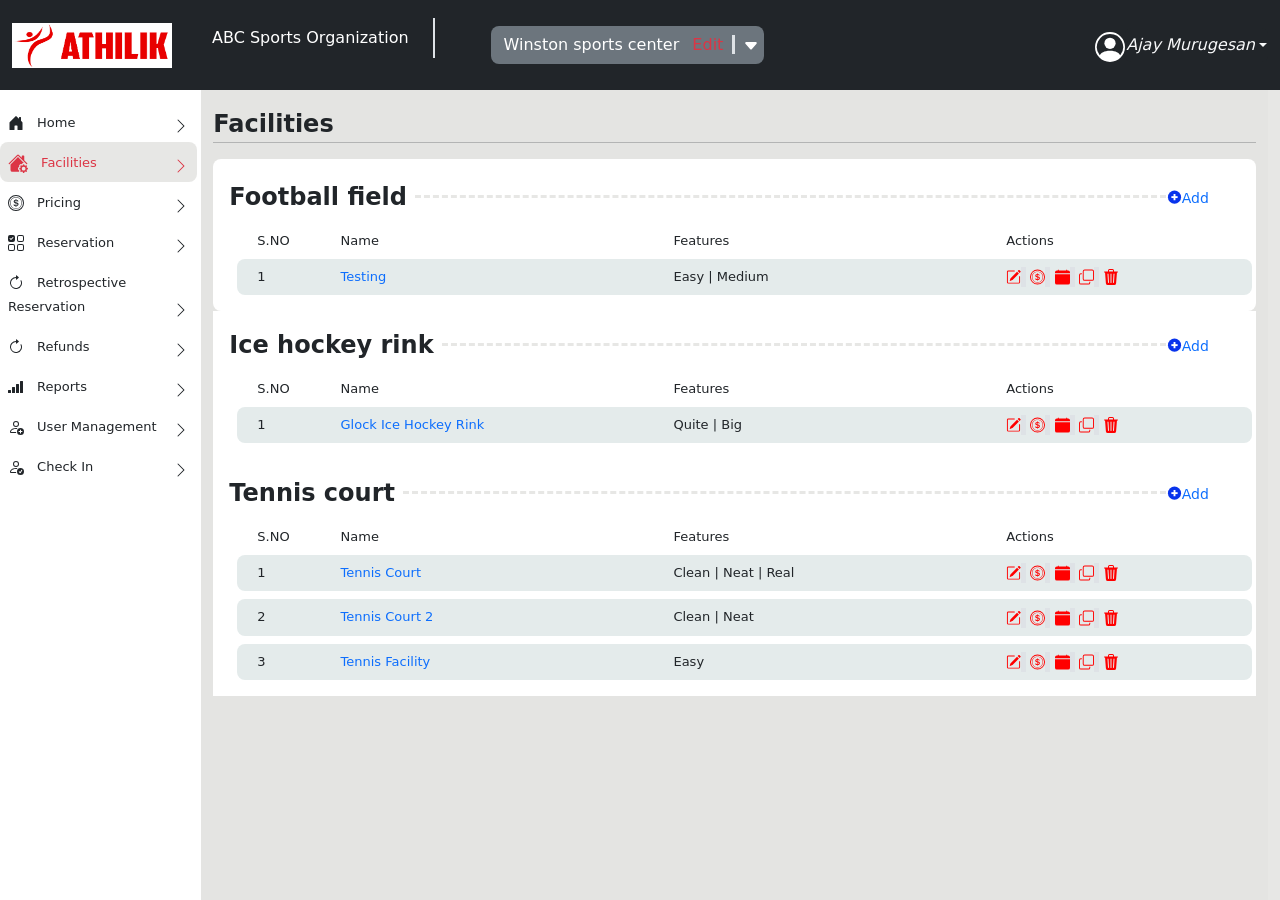
==== commit 0de01cee: "initial commit" ====
--- a/athilitik-UI/index.html
+++ b/athilitik-UI/index.html
@@ -696,12 +696,12 @@
             <div class="p-0">
               <div class="row d-flex mb-2">
           <div class="col flex-grow-0 fw-bolder fs-4 pe-2 text-nowrap">Football field</div>
-          <div class="col flex-grow-1 dash-line mx-0"></div>
+          <div class="col flex-grow-1 dash-line mx-0 mt-3"></div>
           <div class="col-1 flex-grow-0 pt-1 ps-0 ms-2 ms-sm-0"><button class="btn btn-sm text-primary px-0 d-flex"><svg xmlns="http://www.w3.org/2000/svg" width="15" height="22" viewBox="0 6 48 48"><circle cx="24" cy="24" r="21" fill="#0833ec"/><g fill="#fff"><path d="M21 14h6v20h-6z"/><path d="M14 21h20v6H14z"/></g></svg><span class="d-none d-md-block">Add</span></button></div>
         </div>
           </div>
           </div>
-          <div class="min-screen">
+          <div class="min-screen whitespace-nowrap w-100">
             <div class="row p-2 fs-7 ms-2 w-125">
                 <div class="col-1">S.NO</div>
                 <div class="col-4">Name</div>
@@ -741,7 +741,7 @@
             <div class="p-0">
               <div class="row d-flex mb-2">
           <div class="col flex-grow-0 fw-bolder fs-4 pe-2 text-nowrap">Ice hockey rink</div>
-          <div class="col flex-grow-1 dash-line mx-0"></div>
+          <div class="col flex-grow-1 dash-line mx-0 mt-3"></div>
           <div class="col-1 flex-grow-0 pt-1 ps-0 ms-2 ms-sm-0"><button class="btn btn-sm text-primary px-0 d-flex"><svg xmlns="http://www.w3.org/2000/svg" width="15" height="22" viewBox="0 6 48 48"><circle cx="24" cy="24" r="21" fill="#0833ec"/><g fill="#fff"><path d="M21 14h6v20h-6z"/><path d="M14 21h20v6H14z"/></g></svg> <span class="d-none d-md-block">Add</span></button></div>
         </div>
           </div>
@@ -786,12 +786,12 @@
             <div class="p-0">
               <div class="row d-flex mb-2">
           <div class="col flex-grow-0 fw-bolder fs-4 pe-2 text-nowrap">Tennis court</div>
-          <div class="col flex-grow-1 dash-line"></div>
+          <div class="col flex-grow-1  border-3 dash-line mt-3"></div>
           <div class="col-1 flex-grow-0 pt-1 ps-0 ms-2 ms-sm-0"><button class="btn btn-sm text-primary px-0 d-flex"><svg xmlns="http://www.w3.org/2000/svg" width="15" height="22" viewBox="0 6 48 48"><circle cx="24" cy="24" r="21" fill="#0833ec"/><g fill="#fff"><path d="M21 14h6v20h-6z"/><path d="M14 21h20v6H14z"/></g></svg><span class="d-none d-md-block">Add</span></button></div>
         </div>
           </div>
           </div>
-          <div class="min-screen">
+          <div class="min-screen whitespace-nowrap w-100">
             <div class="row p-2 fs-7 ms-2 w-125">
                 <div class="col-1">S.NO</div>
                 <div class="col-4">Name</div>
@@ -868,7 +868,7 @@
   <svg xmlns="http://www.w3.org/2000/svg" width="20" height="20" fill="red" class="bi bi-copy border-end border-5" viewBox="0 0 16 16">
     <path fill-rule="evenodd" d="M4 2a2 2 0 0 1 2-2h8a2 2 0 0 1 2 2v8a2 2 0 0 1-2 2H6a2 2 0 0 1-2-2zm2-1a1 1 0 0 0-1 1v8a1 1 0 0 0 1 1h8a1 1 0 0 0 1-1V2a1 1 0 0 0-1-1zM2 5a1 1 0 0 0-1 1v8a1 1 0 0 0 1 1h8a1 1 0 0 0 1-1v-1h1v1a2 2 0 0 1-2 2H2a2 2 0 0 1-2-2V6a2 2 0 0 1 2-2h1v1z"/>
   </svg>
-  <svg xmlns="http://www.w3.org/2000/svg" width="16" height="16" fill="red" class="bi bi-trash3-fill" viewBox="0 0 16 16">
+  <svg xmlns="http://www.w3.org/2000/svg" width="16" height="16" fill="red" class="bi bi-trash3-fill" title="delete" viewBox="0 0 16 16">
     <path d="M11 1.5v1h3.5a.5.5 0 0 1 0 1h-.538l-.853 10.66A2 2 0 0 1 11.115 16h-6.23a2 2 0 0 1-1.994-1.84L2.038 3.5H1.5a.5.5 0 0 1 0-1H5v-1A1.5 1.5 0 0 1 6.5 0h3A1.5 1.5 0 0 1 11 1.5m-5 0v1h4v-1a.5.5 0 0 0-.5-.5h-3a.5.5 0 0 0-.5.5M4.5 5.029l.5 8.5a.5.5 0 1 0 .998-.06l-.5-8.5a.5.5 0 1 0-.998.06m6.53-.528a.5.5 0 0 0-.528.47l-.5 8.5a.5.5 0 0 0 .998.058l.5-8.5a.5.5 0 0 0-.47-.528M8 4.5a.5.5 0 0 0-.5.5v8.5a.5.5 0 0 0 1 0V5a.5.5 0 0 0-.5-.5"/>
   </svg>
   </div>
--- a/athilitik-UI/example.css
+++ b/athilitik-UI/example.css
@@ -32,21 +32,18 @@
 }
 
 .dash-line {
-  margin-top: 18px;
   border-top: dashed 3px rgba(228, 228, 226, 0.881);
 }
 
+.w-125 {
+  min-width: 564px;
+}
 
 @media screen and (max-width:576px) {
   .min-screen {
     overflow-x: auto;
-    width: 100%;
-    white-space: nowrap;
   }
 
-  .w-125 {
-    width: 564px;
-  }
 }
 
 .t-color {
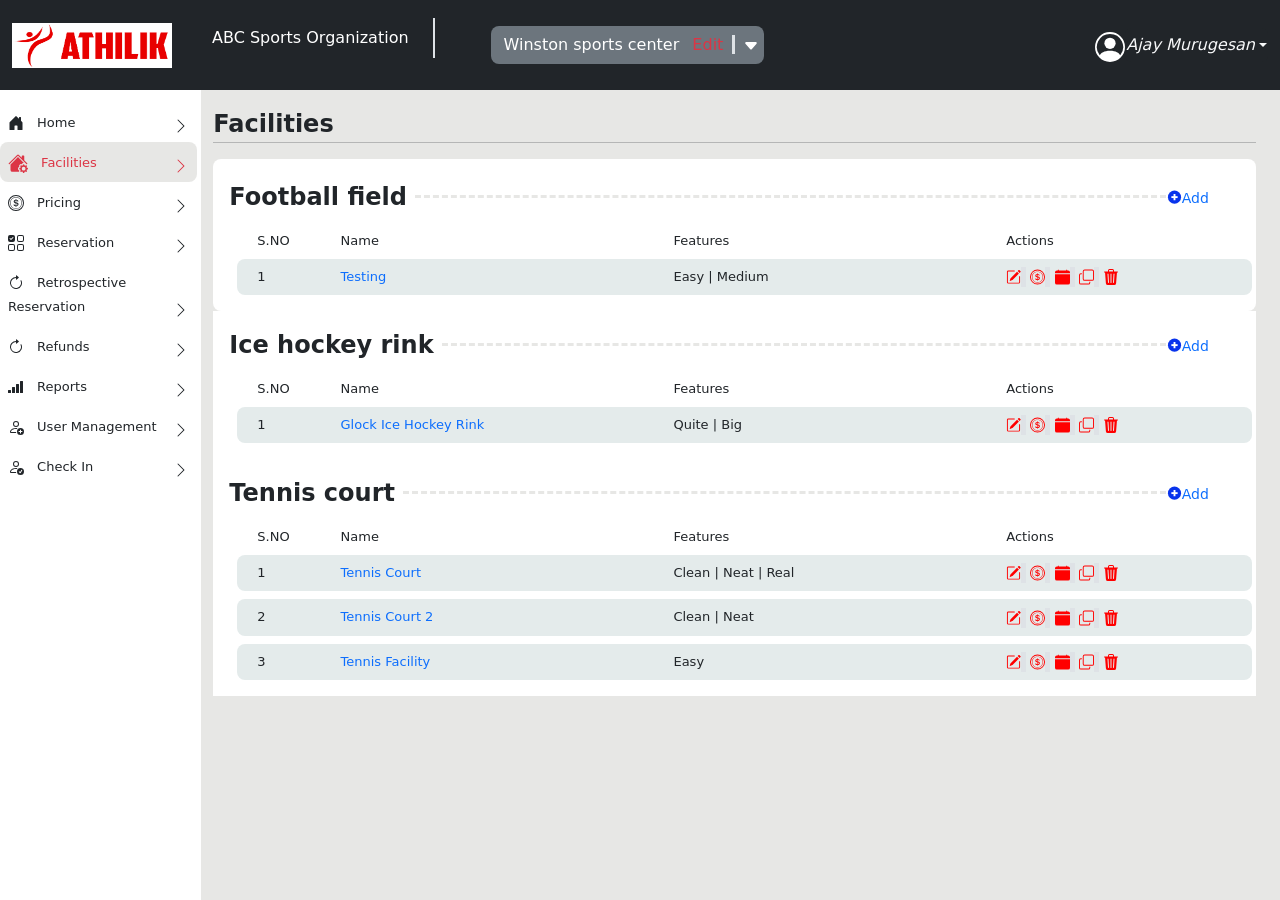
==== commit 4d44f406: "initial commit" ====
--- a/athilitik-UI/index.html
+++ b/athilitik-UI/index.html
@@ -69,7 +69,7 @@
               />
             </svg>
           </li>
-          <li class="list-group-item border-0 mt-3  text-danger bg-content rounded-3 p-1 ms-0">
+          <li class="list-group-item border-0 mt-3  text-danger  bg-color rounded-3 p-1 ms-0">
             <svg
               xmlns="http://www.w3.org/2000/svg"
               width="20"
--- a/athilitik-UI/example.css
+++ b/athilitik-UI/example.css
@@ -12,9 +12,11 @@
   font-size: 13px;
 }
 
+.bg-color {
+  background-color: rgba(228, 228, 226, 0.881);
+}
+
 .bg-content {
-  background-color: rgba(228, 228, 226, 0.881);
-  /* border-bottom: 40px rgba(228, 228, 226, 0.881) solid; */
   min-height: 90vh;
 }
 
